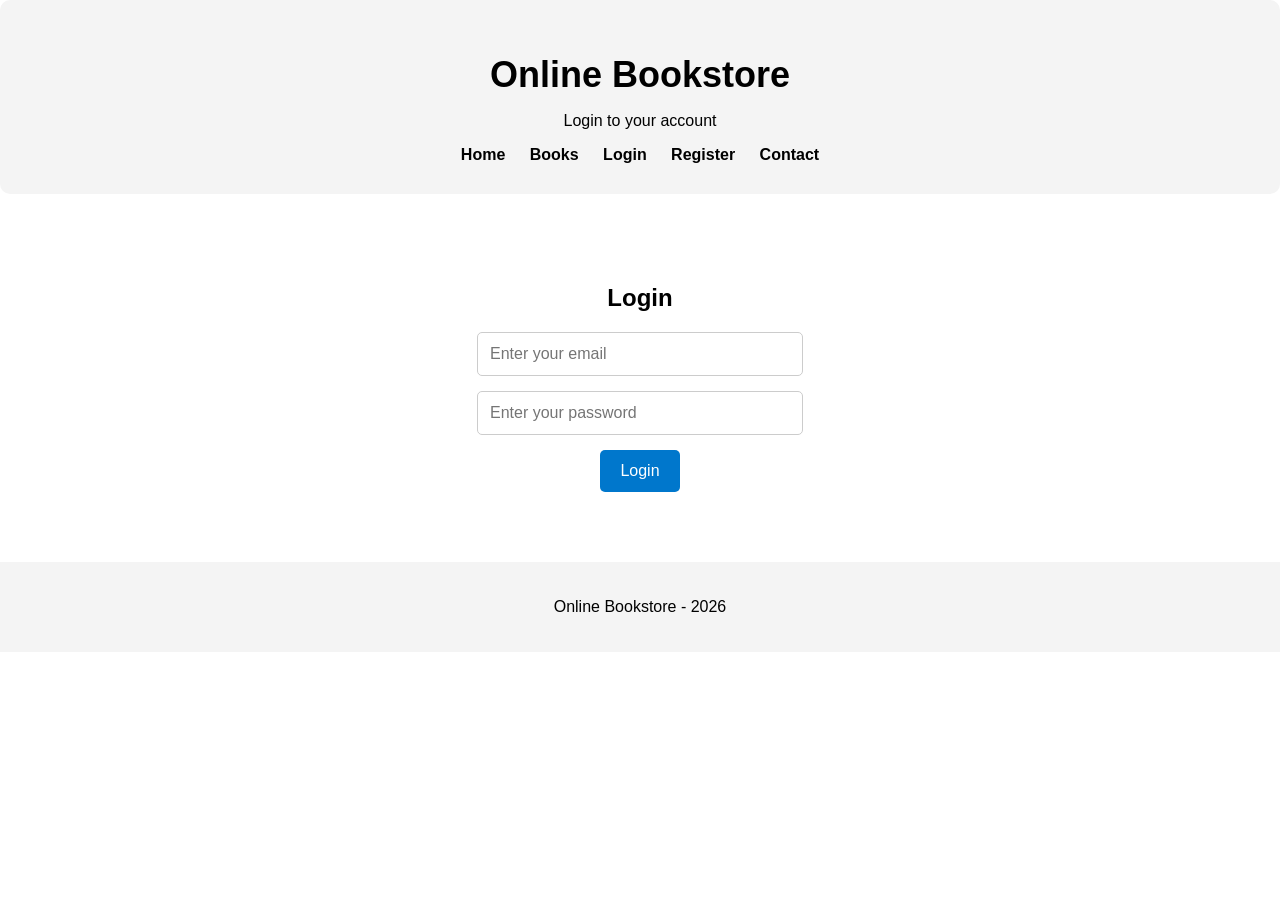
==== login.html @ 6d2dd652 "updated" ====
<!doctype html>
<html lang="en">
  <head>
    <meta charset="UTF-8" />
    <meta name="viewport" content="width=device-width, initial-scale=1.0" />
    <title>Login - Online Bookstore</title>
    <link rel="stylesheet" href="style.css" />
  </head>
  <body>
    <header>
      <h1>Online Bookstore</h1>
      <p>Login to your account</p>

      <nav>
        <a href="index.html">Home</a>
        <a href="#">Books</a>
        <a href="login.html">Login</a>
        <a href="#">Register</a>
        <a href="#">Contact</a>
      </nav>
    </header>

    <main>
      <section class="login-section">
        <h2>Login</h2>

        <form>
          <input type="email" placeholder="Enter your email" required />
          <input type="password" placeholder="Enter your password" required />
          <button type="submit">Login</button>
        </form>
      </section>
    </main>

    <footer>
      <p>Online Bookstore - 2026</p>
    </footer>
  </body>
</html>
---- style.css ----
body {
  font-family: Arial, sans-serif;
  margin: 0;
  padding: 0;
}

header {
  text-align: center;
  padding: 30px 20px;
  background-color: #f4f4f4;
  border-radius: 10px;
  margin-bottom: 20px;
}

header h1 {
  margin-bottom: 10px;
  font-size: 36px;
}

nav {
  margin-top: 15px;
}

nav a {
  text-decoration: none;
  color: black;
  margin: 0 10px;
  font-weight: bold;
}

nav a:hover {
  color: darkblue;
}

.hero-section {
  text-align: center;
  padding: 40px 20px;
  background-color: #eaf4ff;
}

.hero-section h2 {
  margin-bottom: 10px;
}

.hero-section p {
  margin-bottom: 20px;
}

.hero-section button {
  background-color: #0077cc;
  color: white;
  border: none;
  padding: 10px 20px;
  font-size: 16px;
  cursor: pointer;
  border-radius: 5px;
}

.hero-section button:hover {
  background-color: #005fa3;
}

.search-section {
  text-align: center;
  padding: 30px 20px;
}

.search-section h2 {
  margin-bottom: 15px;
}

.search-section input {
  padding: 10px;
  width: 250px;
  max-width: 80%;
  font-size: 16px;
  border: 1px solid #ccc;
  border-radius: 5px;
}

.search-section button {
  padding: 10px 15px;
  font-size: 16px;
  border: none;
  background-color: #333;
  color: white;
  cursor: pointer;
  border-radius: 5px;
  margin-left: 8px;
}

.search-section button:hover {
  background-color: #555;
}

.featured-section {
  padding: 30px 20px;
  text-align: center;
}

.featured-section h2 {
  margin-bottom: 10px;
}

.featured-section p {
  margin-bottom: 20px;
}

.book-list {
  margin-top: 20px;
  display: flex;
  gap: 20px;
  flex-wrap: wrap;
  justify-content: center;
}

.book-card {
  border: 1px solid #ccc;
  padding: 20px;
  width: 250px;
  border-radius: 10px;
  box-shadow: 0 2px 8px rgba(0, 0, 0, 0.08);
  text-align: center;
  background-color: white;
}

.book-card {
  transition: transform 0.2s ease, box-shadow 0.2s ease;
}

.book-card:hover {
  transform: translateY(-5px);
  box-shadow: 0 6px 15px rgba(0,0,0,0.15);
}

.book-card img {
  width: 150px;
  height: 220px;
  object-fit: cover;
  margin-bottom: 15px;
  border-radius: 5px;
}

.book-card button {
  margin-top: 10px;
  padding: 10px 15px;
  border: none;
  background-color: #0077cc;
  color: white;
  border-radius: 5px;
  cursor: pointer;
}

.book-card button:hover {
  background-color: #005fa3;
}

.book-card h3 {
  margin-bottom: 10px;
}

.book-card p {
  margin: 8px 0;
}

footer {
  text-align: center;
  padding: 20px;
  background-color: #f4f4f4;
  margin-top: 20px;
}

.login-section {
  text-align: center;
  padding: 50px 20px;
}

.login-section h2 {
  margin-bottom: 20px;
}

.login-section form {
  display: flex;
  flex-direction: column;
  align-items: center;
  gap: 15px;
}

.login-section input {
  width: 300px;
  max-width: 90%;
  padding: 12px;
  font-size: 16px;
  border: 1px solid #ccc;
  border-radius: 5px;
}

.login-section button {
  padding: 12px 20px;
  font-size: 16px;
  border: none;
  background-color: #0077cc;
  color: white;
  border-radius: 5px;
  cursor: pointer;
}

.login-section button:hover {
  background-color: #005fa3;
}
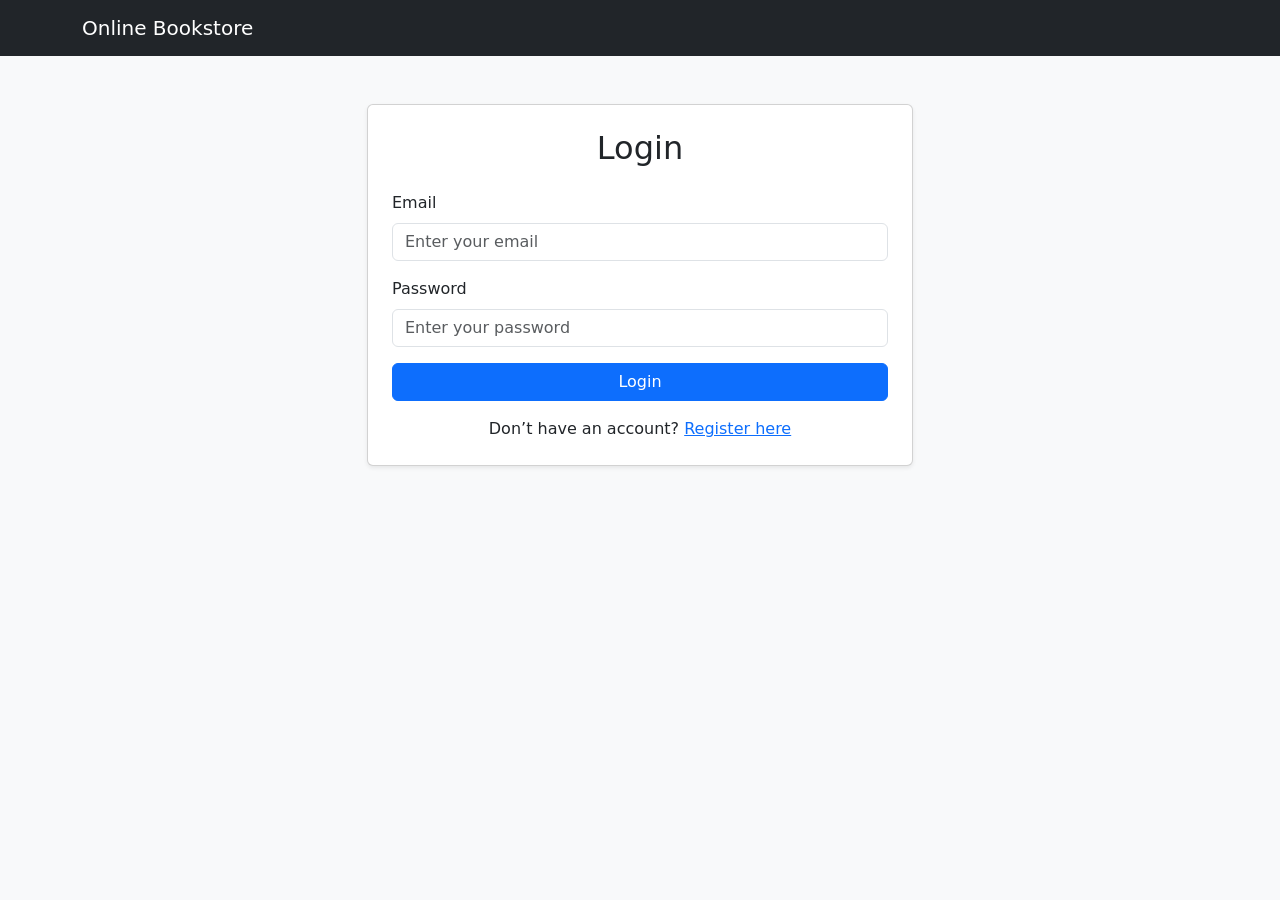
==== commit f3d32759: "Update bookstore project with Bootstrap" ====
--- a/login.html
+++ b/login.html
@@ -4,36 +4,51 @@
     <meta charset="UTF-8" />
     <meta name="viewport" content="width=device-width, initial-scale=1.0" />
     <title>Login - Online Bookstore</title>
+
+    <link
+      href="https://cdn.jsdelivr.net/npm/bootstrap@5.3.3/dist/css/bootstrap.min.css"
+      rel="stylesheet"
+    />
     <link rel="stylesheet" href="style.css" />
   </head>
-  <body>
-    <header>
-      <h1>Online Bookstore</h1>
-      <p>Login to your account</p>
+  <body class="bg-light">
+    <nav class="navbar navbar-expand-lg navbar-dark bg-dark">
+      <div class="container">
+        <a class="navbar-brand" href="index.html">Online Bookstore</a>
+      </div>
+    </nav>
 
-      <nav>
-        <a href="index.html">Home</a>
-        <a href="#">Books</a>
-        <a href="login.html">Login</a>
-        <a href="#">Register</a>
-        <a href="#">Contact</a>
-      </nav>
-    </header>
+    <section class="py-5">
+      <div class="container">
+        <div class="row justify-content-center">
+          <div class="col-md-6">
+            <div class="card p-4 shadow-sm">
+              <h2 class="text-center mb-4">Login</h2>
 
-    <main>
-      <section class="login-section">
-        <h2>Login</h2>
+              <form>
+                <div class="mb-3">
+                  <label class="form-label">Email</label>
+                  <input type="email" class="form-control" placeholder="Enter your email" />
+                </div>
 
-        <form>
-          <input type="email" placeholder="Enter your email" required />
-          <input type="password" placeholder="Enter your password" required />
-          <button type="submit">Login</button>
-        </form>
-      </section>
-    </main>
+                <div class="mb-3">
+                  <label class="form-label">Password</label>
+                  <input type="password" class="form-control" placeholder="Enter your password" />
+                </div>
 
-    <footer>
-      <p>Online Bookstore - 2026</p>
-    </footer>
+                <button type="submit" class="btn btn-primary w-100">Login</button>
+              </form>
+
+              <p class="text-center mt-3 mb-0">
+                Don’t have an account?
+                <a href="register.html">Register here</a>
+              </p>
+            </div>
+          </div>
+        </div>
+      </div>
+    </section>
+
+    <script src="https://cdn.jsdelivr.net/npm/bootstrap@5.3.3/dist/js/bootstrap.bundle.min.js"></script>
   </body>
 </html>
--- a/style.css
+++ b/style.css
@@ -1,210 +1,8 @@
 body {
-  font-family: Arial, sans-serif;
-  margin: 0;
-  padding: 0;
+  scroll-behavior: smooth;
 }
 
-header {
-  text-align: center;
-  padding: 30px 20px;
-  background-color: #f4f4f4;
-  border-radius: 10px;
-  margin-bottom: 20px;
-}
-
-header h1 {
-  margin-bottom: 10px;
-  font-size: 36px;
-}
-
-nav {
-  margin-top: 15px;
-}
-
-nav a {
-  text-decoration: none;
-  color: black;
-  margin: 0 10px;
-  font-weight: bold;
-}
-
-nav a:hover {
-  color: darkblue;
-}
-
-.hero-section {
-  text-align: center;
-  padding: 40px 20px;
-  background-color: #eaf4ff;
-}
-
-.hero-section h2 {
-  margin-bottom: 10px;
-}
-
-.hero-section p {
-  margin-bottom: 20px;
-}
-
-.hero-section button {
-  background-color: #0077cc;
-  color: white;
-  border: none;
-  padding: 10px 20px;
-  font-size: 16px;
-  cursor: pointer;
-  border-radius: 5px;
-}
-
-.hero-section button:hover {
-  background-color: #005fa3;
-}
-
-.search-section {
-  text-align: center;
-  padding: 30px 20px;
-}
-
-.search-section h2 {
-  margin-bottom: 15px;
-}
-
-.search-section input {
-  padding: 10px;
-  width: 250px;
-  max-width: 80%;
-  font-size: 16px;
-  border: 1px solid #ccc;
-  border-radius: 5px;
-}
-
-.search-section button {
-  padding: 10px 15px;
-  font-size: 16px;
-  border: none;
-  background-color: #333;
-  color: white;
-  cursor: pointer;
-  border-radius: 5px;
-  margin-left: 8px;
-}
-
-.search-section button:hover {
-  background-color: #555;
-}
-
-.featured-section {
-  padding: 30px 20px;
-  text-align: center;
-}
-
-.featured-section h2 {
-  margin-bottom: 10px;
-}
-
-.featured-section p {
-  margin-bottom: 20px;
-}
-
-.book-list {
-  margin-top: 20px;
-  display: flex;
-  gap: 20px;
-  flex-wrap: wrap;
-  justify-content: center;
-}
-
-.book-card {
-  border: 1px solid #ccc;
-  padding: 20px;
-  width: 250px;
-  border-radius: 10px;
-  box-shadow: 0 2px 8px rgba(0, 0, 0, 0.08);
-  text-align: center;
-  background-color: white;
-}
-
-.book-card {
-  transition: transform 0.2s ease, box-shadow 0.2s ease;
-}
-
-.book-card:hover {
-  transform: translateY(-5px);
-  box-shadow: 0 6px 15px rgba(0,0,0,0.15);
-}
-
-.book-card img {
-  width: 150px;
-  height: 220px;
+.card-img-top {
+  height: 250px;
   object-fit: cover;
-  margin-bottom: 15px;
-  border-radius: 5px;
-}
-
-.book-card button {
-  margin-top: 10px;
-  padding: 10px 15px;
-  border: none;
-  background-color: #0077cc;
-  color: white;
-  border-radius: 5px;
-  cursor: pointer;
-}
-
-.book-card button:hover {
-  background-color: #005fa3;
-}
-
-.book-card h3 {
-  margin-bottom: 10px;
-}
-
-.book-card p {
-  margin: 8px 0;
-}
-
-footer {
-  text-align: center;
-  padding: 20px;
-  background-color: #f4f4f4;
-  margin-top: 20px;
-}
-
-.login-section {
-  text-align: center;
-  padding: 50px 20px;
-}
-
-.login-section h2 {
-  margin-bottom: 20px;
-}
-
-.login-section form {
-  display: flex;
-  flex-direction: column;
-  align-items: center;
-  gap: 15px;
-}
-
-.login-section input {
-  width: 300px;
-  max-width: 90%;
-  padding: 12px;
-  font-size: 16px;
-  border: 1px solid #ccc;
-  border-radius: 5px;
-}
-
-.login-section button {
-  padding: 12px 20px;
-  font-size: 16px;
-  border: none;
-  background-color: #0077cc;
-  color: white;
-  border-radius: 5px;
-  cursor: pointer;
-}
-
-.login-section button:hover {
-  background-color: #005fa3;
 }
